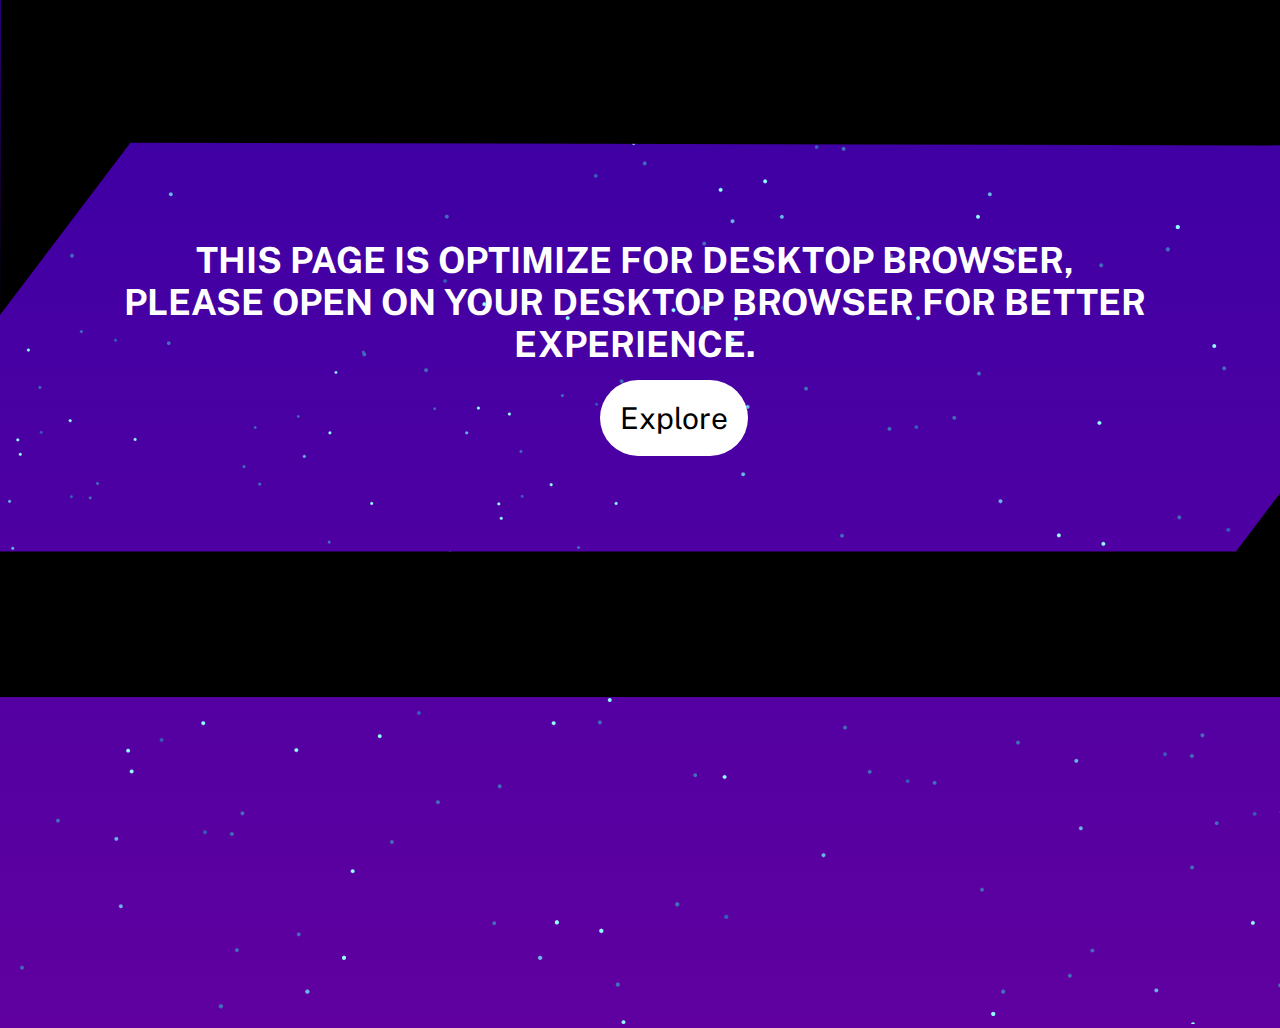
==== index.html @ dd4a1177 "Shinki" ====
<!DOCTYPE html>
<html lang="en">
<head>
    <meta charset="UTF-8">
    <meta http-equiv="X-UA-Compatible" content="IE=edge">
    <meta name="viewport" content="width=device-width, initial-scale=1.0">
    <title>Welcome!</title>
</head>
<style>
@import url(https://fonts.googleapis.com/css2?family=Public+Sans:wght@900&display=swap);
@import url(http://fonts.cdnfonts.com/css/uni-sans-regular);
*{
    padding: o;
    margin: 0;
}
body,html{
    overflow-x: hidden;
    overflow-y: hidden;
}
body{
    min-height: 100vh;
    background: linear-gradient(rgb(58, 0, 165), rgb(96, 0, 160));
}
.ex{
    position: absolute;
    top: 0;
    left: -10px;
    padding: 400px;
    display: flex;
    justify-content: space-between;
    align-items: center;
    z-index: 10000;
    list-style: none;
}
.ex a{
    font-family: 'Public Sans';
    font-size: 30px;
    padding: 20px;
    text-decoration: none;
    list-style: none;
    margin-left: 170px;
    border-radius: 40px;
    background: white;
    color: black;
}
p{
    position: absolute;
    font-family: 'Public Sans';
    font-style: normal;
    padding: 50px;
    font-size: 36px;
    text-align: center;
    top: 189px;
    left: -11px;
    color: #fff;
}
img#vect {
    position: absolute;
    top: 379px;
    left: -74px;
}

img#vect2 {
    position: absolute;
    top: -3px;
    left: 0px;
}
</style>
<body>
    <div class="ex">
        <ul>
            <a href="pages/Land.html">Explore</a>
        </ul>
    </div>
    <div class="stars">
        <img src="img/stars 1.svg" alt="stars">
    </div>
        <p><b>THIS PAGE IS OPTIMIZE FOR DESKTOP BROWSER, <br> PLEASE OPEN ON YOUR DESKTOP BROWSER FOR BETTER EXPERIENCE.</b></p>
    <div class="vector">
        <img src="img/Vector 2.svg" id="vect">
        <img src="img/Vector 3.svg" id="vect2">
    </div>
</body>
</html>
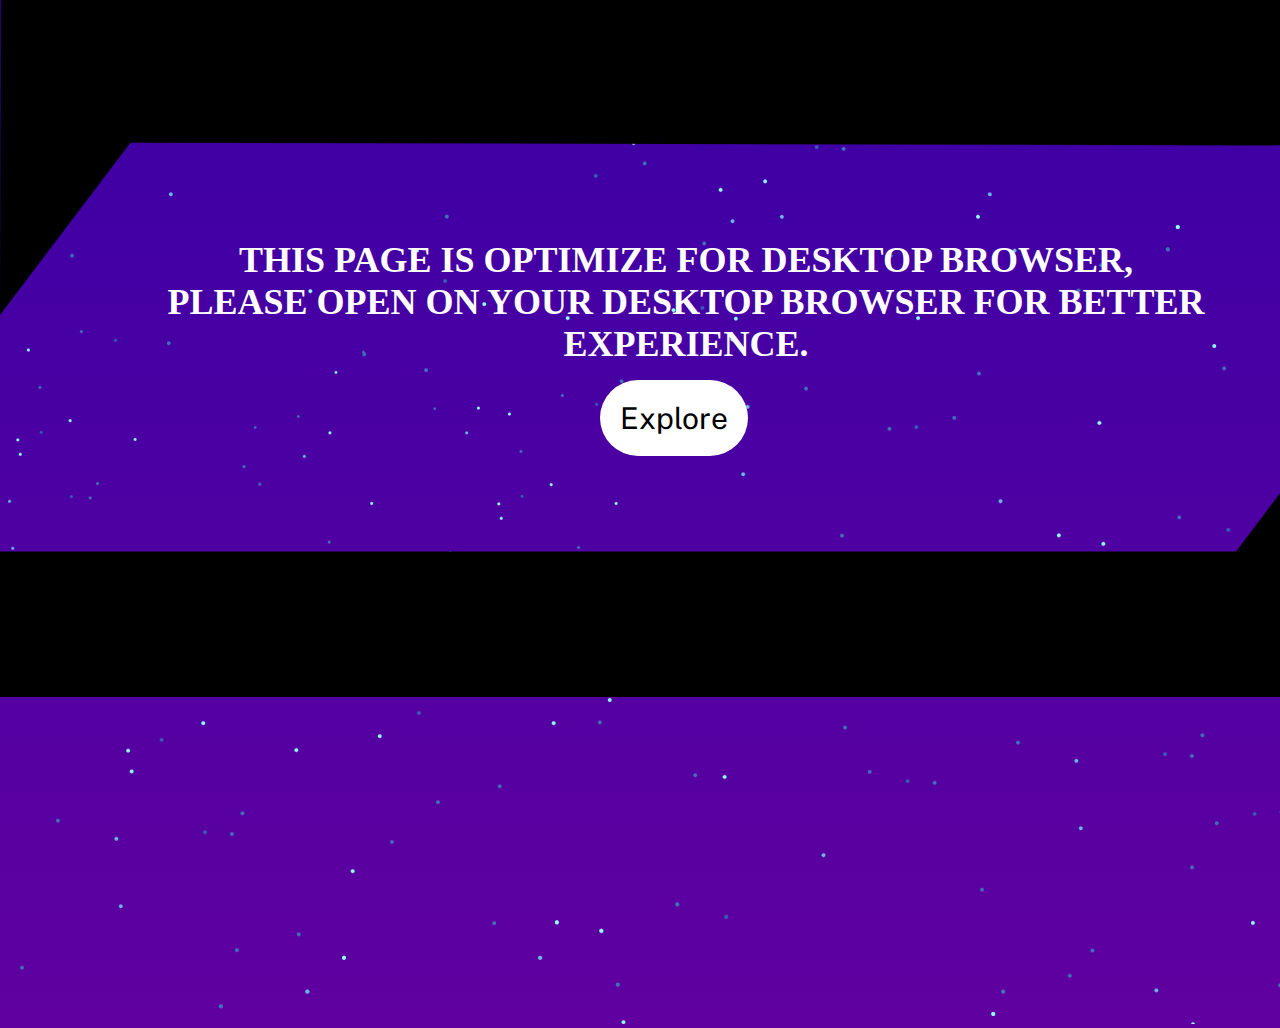
==== commit 11f99471: "Revisi" ====
--- a/index.html
+++ b/index.html
@@ -45,13 +45,13 @@
 }
 p{
     position: absolute;
-    font-family: 'Public Sans';
+    font-family: 'uni sans demo';
     font-style: normal;
     padding: 50px;
     font-size: 36px;
     text-align: center;
     top: 189px;
-    left: -11px;
+    left: 92px;
     color: #fff;
 }
 img#vect {
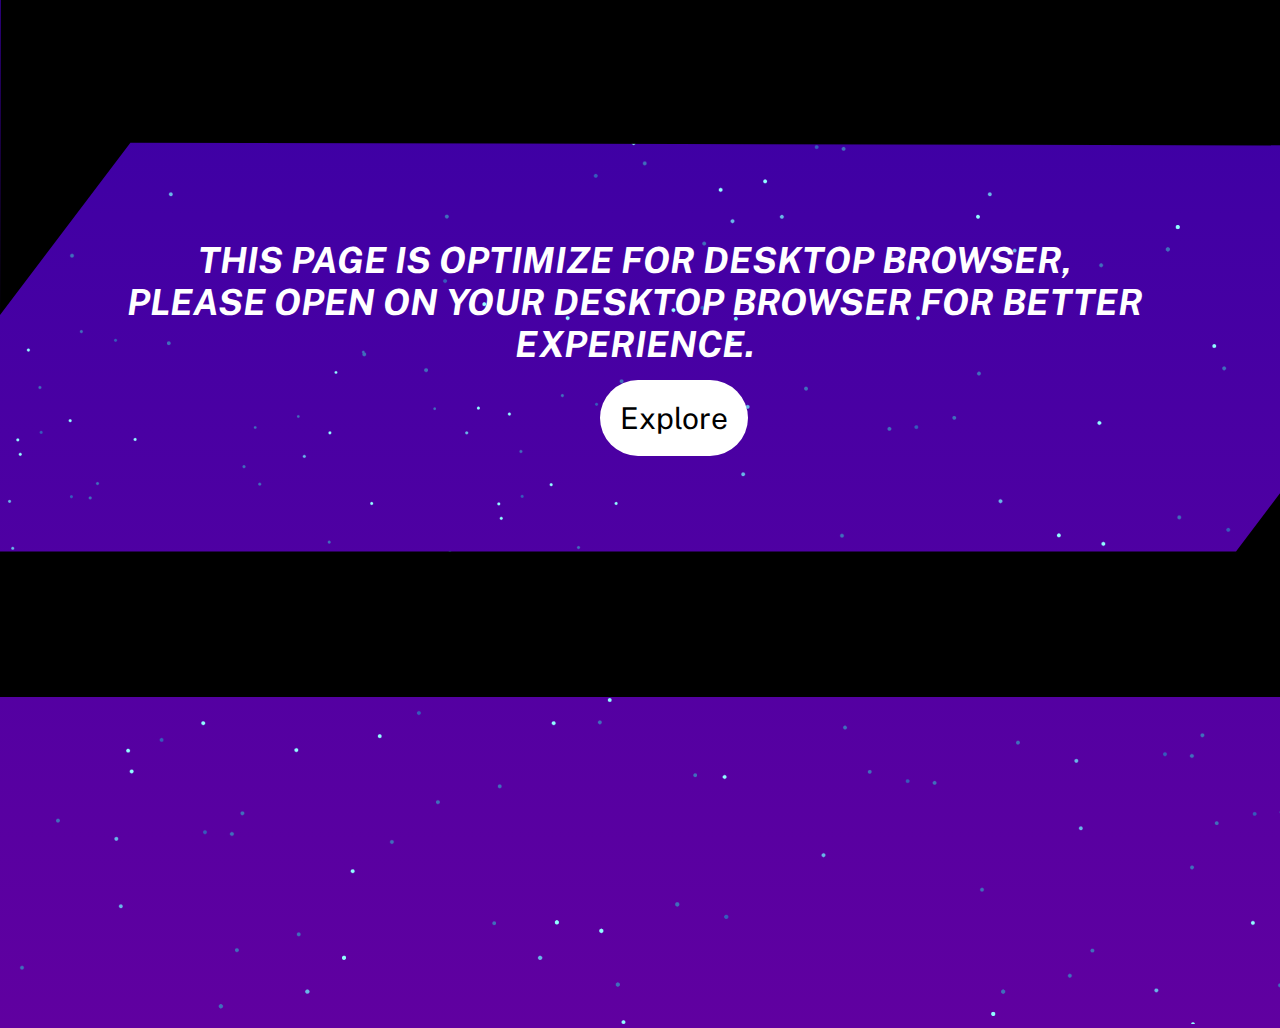
==== commit 45fde5c3: "Revisi" ====
--- a/index.html
+++ b/index.html
@@ -45,13 +45,13 @@
 }
 p{
     position: absolute;
-    font-family: 'uni sans demo';
-    font-style: normal;
+    font-family: 'Public Sans';
+    font-style: italic;
     padding: 50px;
     font-size: 36px;
     text-align: center;
     top: 189px;
-    left: 92px;
+    left: -11px;
     color: #fff;
 }
 img#vect {
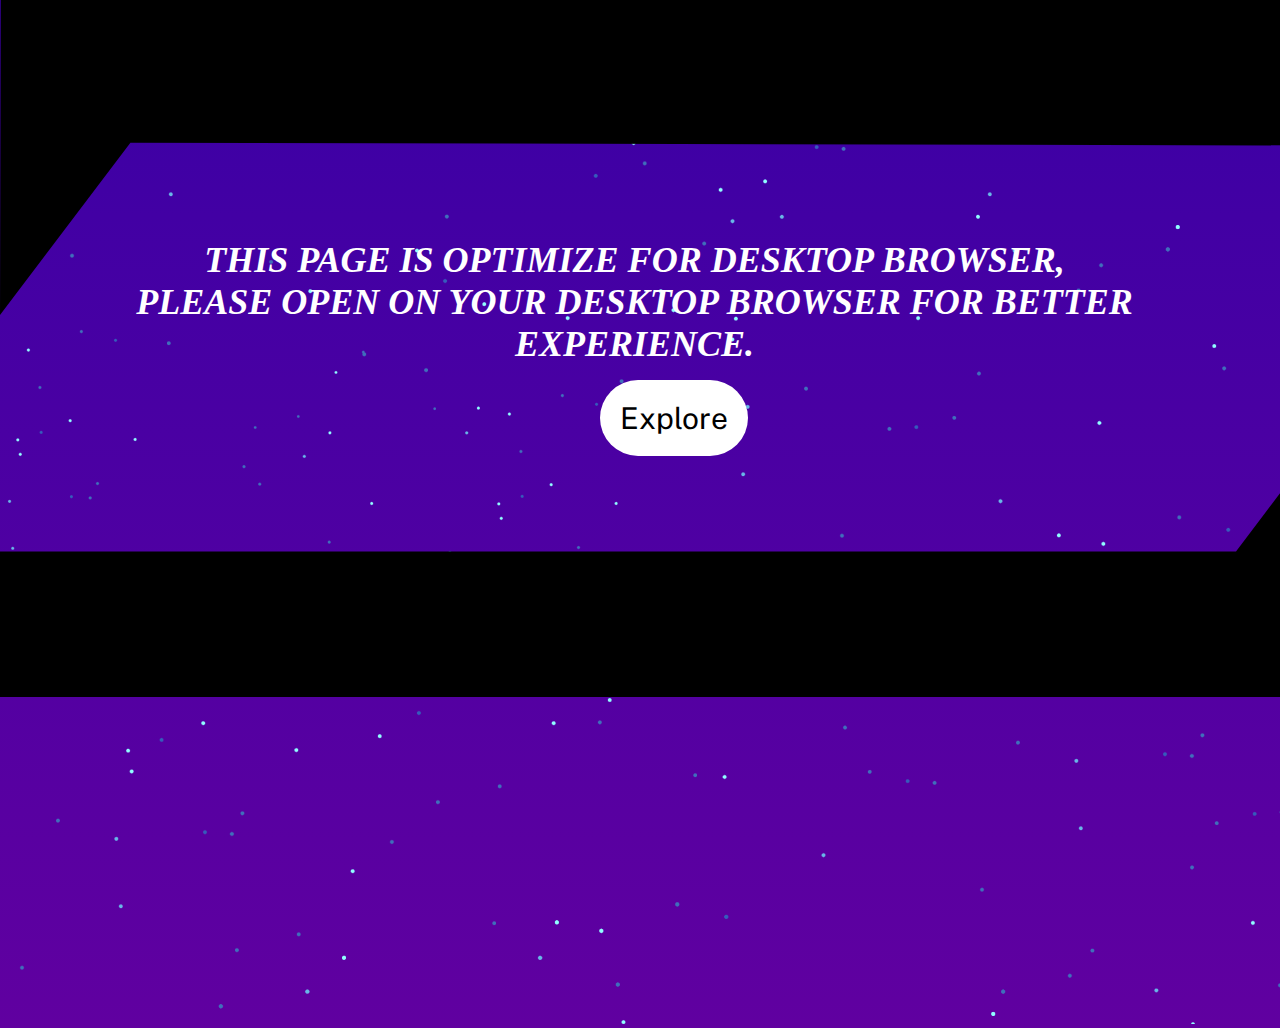
==== commit 3527e9f5: "Revisi" ====
--- a/index.html
+++ b/index.html
@@ -45,7 +45,7 @@
 }
 p{
     position: absolute;
-    font-family: 'Public Sans';
+    font-family: 'uni sans demo';
     font-style: italic;
     padding: 50px;
     font-size: 36px;
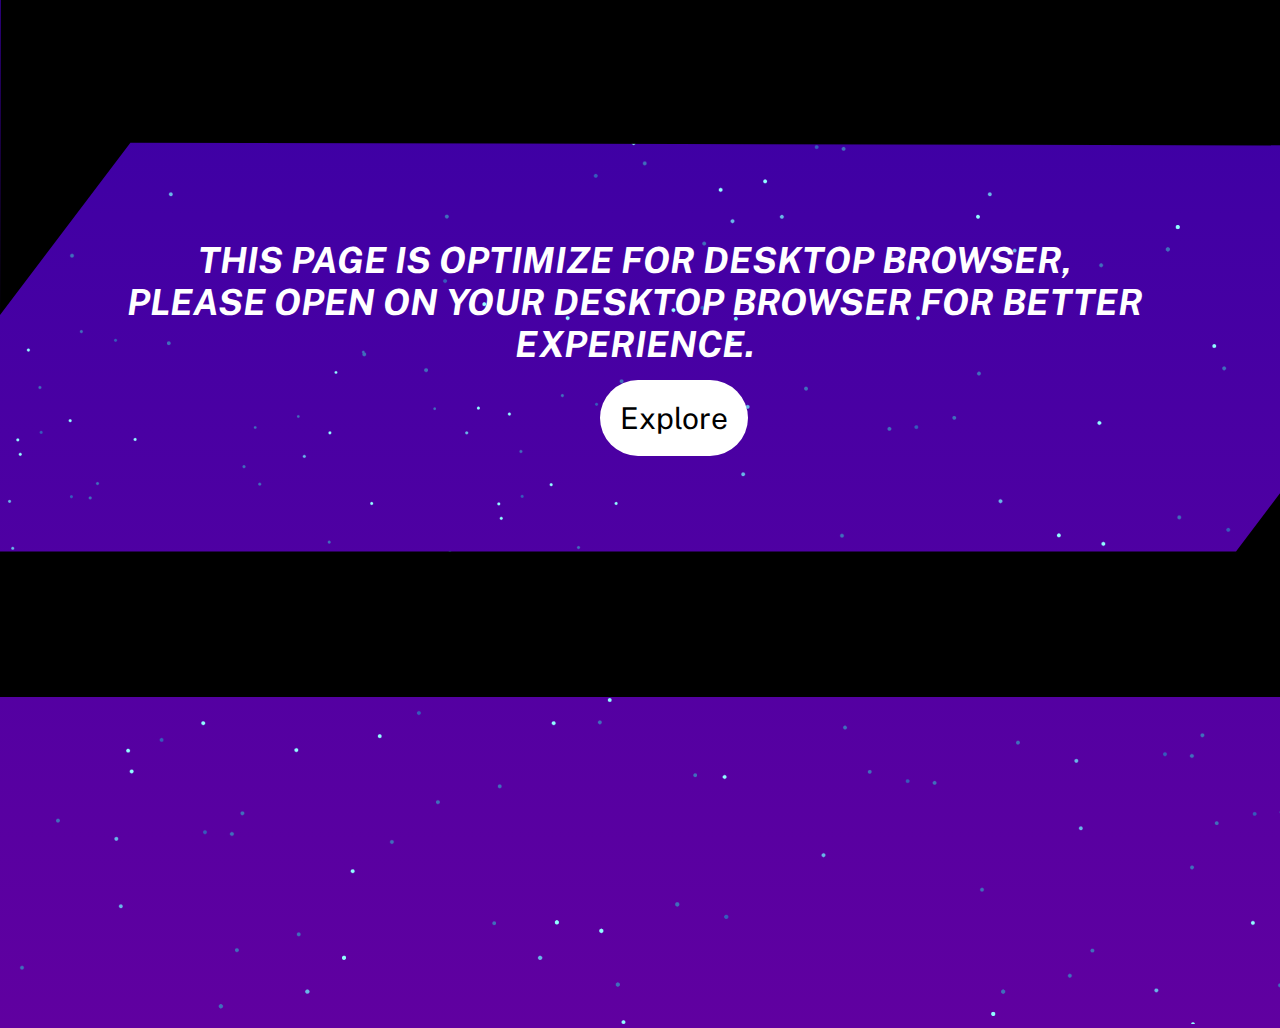
==== commit 355b5172: "Revisi Font" ====
--- a/index.html
+++ b/index.html
@@ -45,7 +45,7 @@
 }
 p{
     position: absolute;
-    font-family: 'uni sans demo';
+    font-family: 'Public Sans';
     font-style: italic;
     padding: 50px;
     font-size: 36px;
